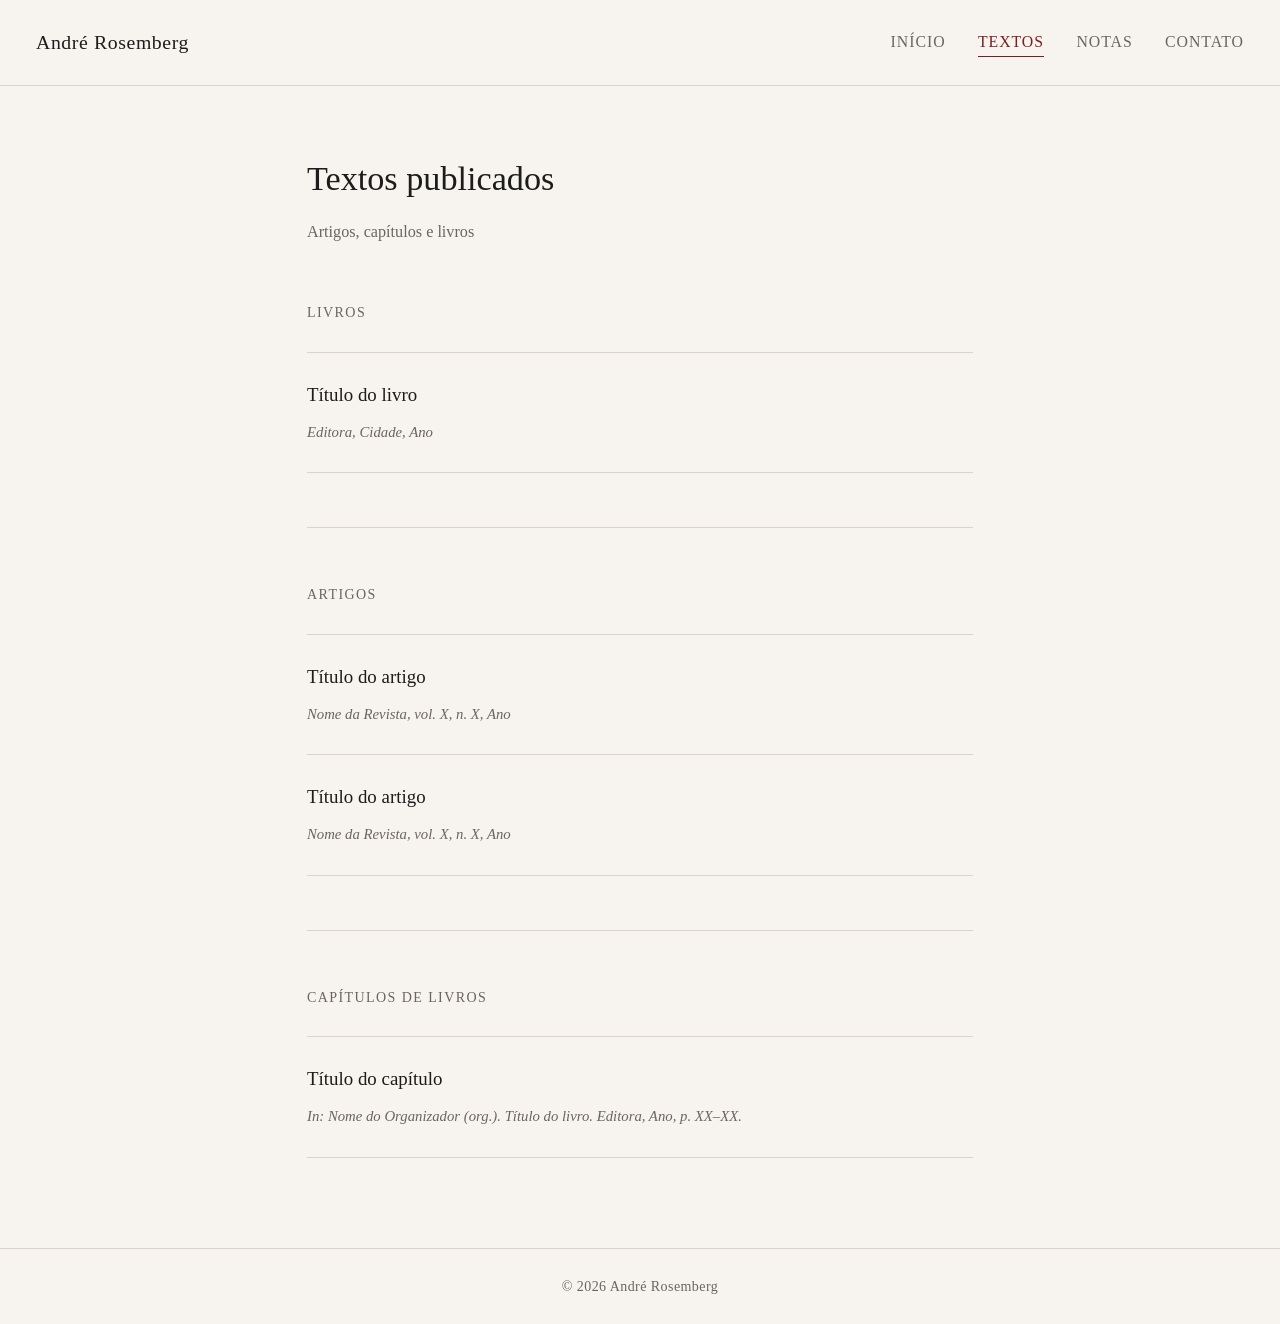
==== textos.html @ 4172d8ec "Add files via upload" ====
<!DOCTYPE html>
<html lang="pt-BR">
<head>
  <meta charset="UTF-8">
  <meta name="viewport" content="width=device-width, initial-scale=1.0">
  <title>Textos — André Rosemberg</title>
  <link rel="stylesheet" href="style.css">
</head>
<body>

<header>
  <a class="site-title" href="index.html">André Rosemberg</a>
  <nav>
    <a href="index.html">Início</a>
    <a href="textos.html" class="ativo">Textos</a>
    <a href="notas.html">Notas</a>
    <a href="contato.html">Contato</a>
  </nav>
</header>

<main>
  <h1 class="page-titulo">Textos publicados</h1>
  <p class="page-subtitulo">Artigos, capítulos e livros</p>

  <p class="secao-label">Livros</p>
  <ul class="lista">
    <li>
      <span class="lista-titulo">Título do livro</span>
      <span class="lista-meta">Editora, Cidade, Ano</span>
    </li>
  </ul>

  <hr class="divisor">

  <p class="secao-label">Artigos</p>
  <ul class="lista">
    <li>
      <a class="lista-titulo" href="#" target="_blank">Título do artigo</a>
      <span class="lista-meta"><em>Nome da Revista</em>, vol. X, n. X, Ano</span>
    </li>
    <li>
      <a class="lista-titulo" href="#" target="_blank">Título do artigo</a>
      <span class="lista-meta"><em>Nome da Revista</em>, vol. X, n. X, Ano</span>
    </li>
  </ul>

  <hr class="divisor">

  <p class="secao-label">Capítulos de livros</p>
  <ul class="lista">
    <li>
      <span class="lista-titulo">Título do capítulo</span>
      <span class="lista-meta">In: Nome do Organizador (org.). <em>Título do livro</em>. Editora, Ano, p. XX–XX.</span>
    </li>
  </ul>
</main>

<footer>
  © <span id="ano"></span> André Rosemberg
</footer>

<script>document.getElementById('ano').textContent = new Date().getFullYear();</script>
</body>
</html>
---- style.css ----
/* ─── Reset & Base ─────────────────────────────────────────── */
*, *::before, *::after { box-sizing: border-box; margin: 0; padding: 0; }

:root {
  --bg:       #f7f4ef;
  --bg-alt:   #efebe3;
  --text:     #1c1c1c;
  --muted:    #6b6560;
  --accent:   #7a1f1f;
  --border:   #d9d3c8;
  --max:      720px;
}

html { font-size: 18px; scroll-behavior: smooth; }

body {
  background: var(--bg);
  color: var(--text);
  font-family: Georgia, 'Times New Roman', serif;
  line-height: 1.75;
  min-height: 100vh;
  display: flex;
  flex-direction: column;
}

/* ─── Header & Nav ──────────────────────────────────────────── */
header {
  border-bottom: 1px solid var(--border);
  padding: 1.4rem 2rem;
  display: flex;
  justify-content: space-between;
  align-items: center;
  gap: 1rem;
  flex-wrap: wrap;
}

.site-title {
  font-size: 1.1rem;
  font-weight: normal;
  letter-spacing: 0.03em;
  color: var(--text);
  text-decoration: none;
}

.site-title:hover { color: var(--accent); }

nav { display: flex; gap: 1.8rem; }

nav a {
  color: var(--muted);
  text-decoration: none;
  font-size: 0.88rem;
  letter-spacing: 0.06em;
  text-transform: uppercase;
  transition: color 0.2s;
}

nav a:hover,
nav a.ativo { color: var(--accent); }

nav a.ativo { border-bottom: 1px solid var(--accent); padding-bottom: 1px; }

/* ─── Main ──────────────────────────────────────────────────── */
main {
  flex: 1;
  width: 100%;
  max-width: var(--max);
  margin: 0 auto;
  padding: 3.5rem 1.5rem 5rem;
}

/* ─── Início ────────────────────────────────────────────────── */
.inicio-nome {
  font-size: 2.8rem;
  font-weight: normal;
  line-height: 1.15;
  margin-bottom: 0.4rem;
  letter-spacing: -0.01em;
}

.inicio-titulo {
  color: var(--muted);
  font-size: 1rem;
  letter-spacing: 0.04em;
  text-transform: uppercase;
  margin-bottom: 2.5rem;
}

.inicio-intro {
  font-size: 1.08rem;
  color: var(--text);
  margin-bottom: 3rem;
  max-width: 600px;
}

.divisor {
  border: none;
  border-top: 1px solid var(--border);
  margin: 3rem 0;
}

.secao-label {
  font-size: 0.78rem;
  letter-spacing: 0.1em;
  text-transform: uppercase;
  color: var(--muted);
  margin-bottom: 1.5rem;
}

/* ─── Listas de textos / notas ──────────────────────────────── */
.lista { list-style: none; }

.lista li {
  padding: 1.4rem 0;
  border-bottom: 1px solid var(--border);
}

.lista li:first-child { border-top: 1px solid var(--border); }

.lista-titulo {
  display: block;
  font-size: 1.05rem;
  color: var(--text);
  text-decoration: none;
  margin-bottom: 0.25rem;
  transition: color 0.2s;
}

.lista-titulo:hover { color: var(--accent); }

.lista-meta {
  font-size: 0.82rem;
  color: var(--muted);
  font-style: italic;
}

/* ─── Página de textos ──────────────────────────────────────── */
.page-titulo {
  font-size: 1.9rem;
  font-weight: normal;
  margin-bottom: 0.5rem;
}

.page-subtitulo {
  color: var(--muted);
  font-size: 0.9rem;
  margin-bottom: 3rem;
}

/* ─── Nota individual ───────────────────────────────────────── */
.nota-cabecalho { margin-bottom: 2.5rem; }

.nota-titulo {
  font-size: 2rem;
  font-weight: normal;
  line-height: 1.25;
  margin-bottom: 0.5rem;
}

.nota-data {
  color: var(--muted);
  font-size: 0.85rem;
  font-style: italic;
}

.nota-corpo { font-size: 1.05rem; }

.nota-corpo p { margin-bottom: 1.4rem; }

.nota-corpo h2 {
  font-size: 1.25rem;
  font-weight: normal;
  margin: 2rem 0 0.75rem;
}

.voltar {
  display: inline-block;
  margin-bottom: 2.5rem;
  font-size: 0.85rem;
  color: var(--muted);
  text-decoration: none;
  letter-spacing: 0.03em;
}

.voltar:hover { color: var(--accent); }

/* ─── Contato ───────────────────────────────────────────────── */
.contato-intro {
  color: var(--muted);
  margin-bottom: 2.5rem;
  font-size: 1rem;
}

form { display: flex; flex-direction: column; gap: 1.2rem; }

label {
  font-size: 0.82rem;
  letter-spacing: 0.05em;
  text-transform: uppercase;
  color: var(--muted);
  display: block;
  margin-bottom: 0.35rem;
}

input, textarea {
  width: 100%;
  background: var(--bg-alt);
  border: 1px solid var(--border);
  border-radius: 2px;
  padding: 0.7rem 0.9rem;
  font-family: Georgia, serif;
  font-size: 0.95rem;
  color: var(--text);
  outline: none;
  transition: border-color 0.2s;
}

input:focus, textarea:focus { border-color: var(--accent); }

textarea { min-height: 160px; resize: vertical; }

button[type="submit"] {
  align-self: flex-start;
  background: var(--accent);
  color: #fff;
  border: none;
  padding: 0.7rem 2rem;
  font-family: Georgia, serif;
  font-size: 0.9rem;
  letter-spacing: 0.05em;
  cursor: pointer;
  border-radius: 2px;
  transition: background 0.2s;
}

button[type="submit"]:hover { background: #5c1515; }

/* ─── Footer ────────────────────────────────────────────────── */
footer {
  border-top: 1px solid var(--border);
  padding: 1.4rem 2rem;
  text-align: center;
  font-size: 0.78rem;
  color: var(--muted);
  letter-spacing: 0.03em;
}

/* ─── Responsivo ────────────────────────────────────────────── */
@media (max-width: 600px) {
  header { padding: 1.2rem 1.2rem; }
  nav { gap: 1.2rem; }
  main { padding: 2.5rem 1.2rem 4rem; }
  .inicio-nome { font-size: 2rem; }
}
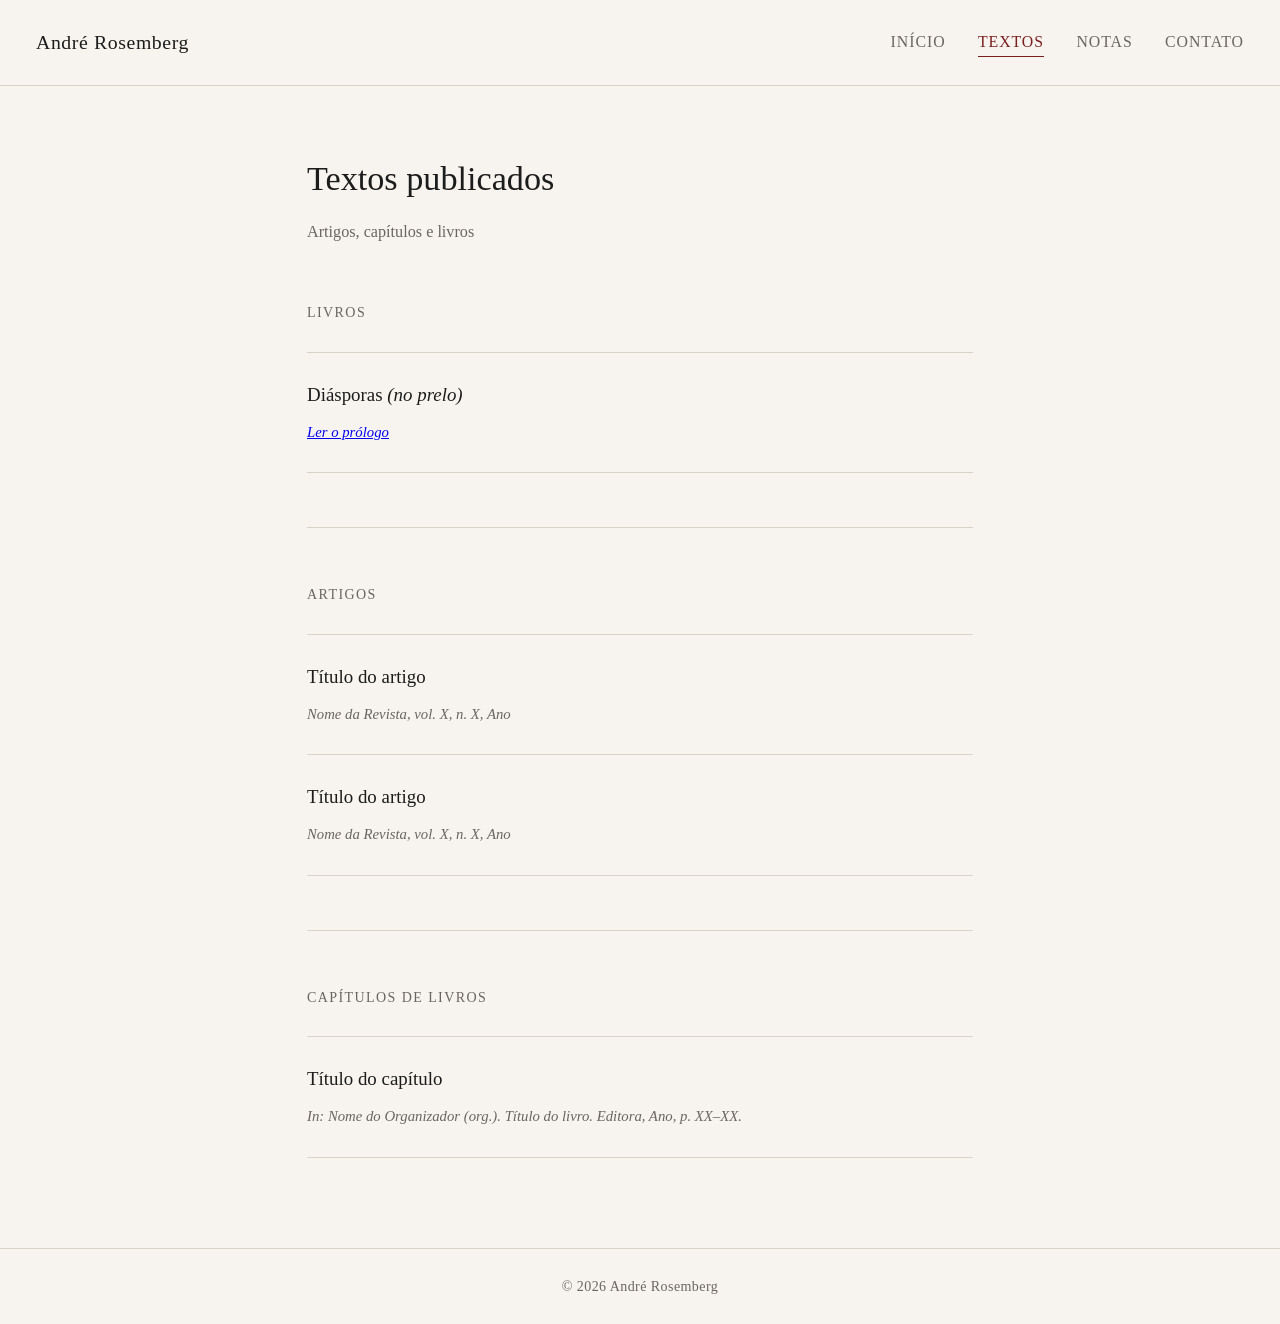
==== commit 89374077: "Update textos.html" ====
--- a/textos.html
+++ b/textos.html
@@ -1,64 +1,69 @@
-<!DOCTYPE html>
-<html lang="pt-BR">
-<head>
-  <meta charset="UTF-8">
-  <meta name="viewport" content="width=device-width, initial-scale=1.0">
-  <title>Textos — André Rosemberg</title>
-  <link rel="stylesheet" href="style.css">
-</head>
-<body>
 
-<header>
-  <a class="site-title" href="index.html">André Rosemberg</a>
-  <nav>
-    <a href="index.html">Início</a>
-    <a href="textos.html" class="ativo">Textos</a>
-    <a href="notas.html">Notas</a>
-    <a href="contato.html">Contato</a>
-  </nav>
-</header>
+  <!DOCTYPE html>
+  <html lang="pt-BR">
+  <head>
+    <meta charset="UTF-8">
+    <meta name="viewport" content="width=device-width, initial-scale=1.0">
+    <title>Textos — André Rosemberg</title>
+    <link rel="stylesheet" href="style.css">
+  </head>
+  <body>
 
-<main>
-  <h1 class="page-titulo">Textos publicados</h1>
-  <p class="page-subtitulo">Artigos, capítulos e livros</p>
+  <header>
+    <a class="site-title" href="index.html">André Rosemberg</a>
+    <nav>
+      <a href="index.html">Início</a>
+      <a href="textos.html" class="ativo">Textos</a>
+      <a href="notas.html">Notas</a>
+      <a href="contato.html">Contato</a>
+    </nav>
+  </header>
 
-  <p class="secao-label">Livros</p>
-  <ul class="lista">
-    <li>
-      <span class="lista-titulo">Título do livro</span>
-      <span class="lista-meta">Editora, Cidade, Ano</span>
-    </li>
-  </ul>
+  <main>
+    <h1 class="page-titulo">Textos publicados</h1>
+    <p class="page-subtitulo">Artigos, capítulos e livros</p>
 
-  <hr class="divisor">
+    <p class="secao-label">Livros</p>
+    <ul class="lista">
+      <li>
+        <span class="lista-titulo">Diásporas <span style="font-weight:normal; font-style:italic;">(no
+  prelo)</span></span>
+        <span class="lista-meta">
+          <a href="diasporas_prologo.pdf" target="_blank">Ler o prólogo</a>
+        </span>
+      </li>
+    </ul>
 
-  <p class="secao-label">Artigos</p>
-  <ul class="lista">
-    <li>
-      <a class="lista-titulo" href="#" target="_blank">Título do artigo</a>
-      <span class="lista-meta"><em>Nome da Revista</em>, vol. X, n. X, Ano</span>
-    </li>
-    <li>
-      <a class="lista-titulo" href="#" target="_blank">Título do artigo</a>
-      <span class="lista-meta"><em>Nome da Revista</em>, vol. X, n. X, Ano</span>
-    </li>
-  </ul>
+    <hr class="divisor">
 
-  <hr class="divisor">
+    <p class="secao-label">Artigos</p>
+    <ul class="lista">
+      <li>
+        <a class="lista-titulo" href="#" target="_blank">Título do artigo</a>
+        <span class="lista-meta"><em>Nome da Revista</em>, vol. X, n. X, Ano</span>
+      </li>
+      <li>
+        <a class="lista-titulo" href="#" target="_blank">Título do artigo</a>
+        <span class="lista-meta"><em>Nome da Revista</em>, vol. X, n. X, Ano</span>
+      </li>
+    </ul>
 
-  <p class="secao-label">Capítulos de livros</p>
-  <ul class="lista">
-    <li>
-      <span class="lista-titulo">Título do capítulo</span>
-      <span class="lista-meta">In: Nome do Organizador (org.). <em>Título do livro</em>. Editora, Ano, p. XX–XX.</span>
-    </li>
-  </ul>
-</main>
+    <hr class="divisor">
 
-<footer>
-  © <span id="ano"></span> André Rosemberg
-</footer>
+    <p class="secao-label">Capítulos de livros</p>
+    <ul class="lista">
+      <li>
+        <span class="lista-titulo">Título do capítulo</span>
+        <span class="lista-meta">In: Nome do Organizador (org.). <em>Título do livro</em>. Editora, Ano, p.
+  XX–XX.</span>
+      </li>
+    </ul>
+  </main>
 
-<script>document.getElementById('ano').textContent = new Date().getFullYear();</script>
-</body>
-</html>
+  <footer>
+    © <span id="ano"></span> André Rosemberg
+  </footer>
+
+  <script>document.getElementById('ano').textContent = new Date().getFullYear();</script>
+  </body>
+  </html>
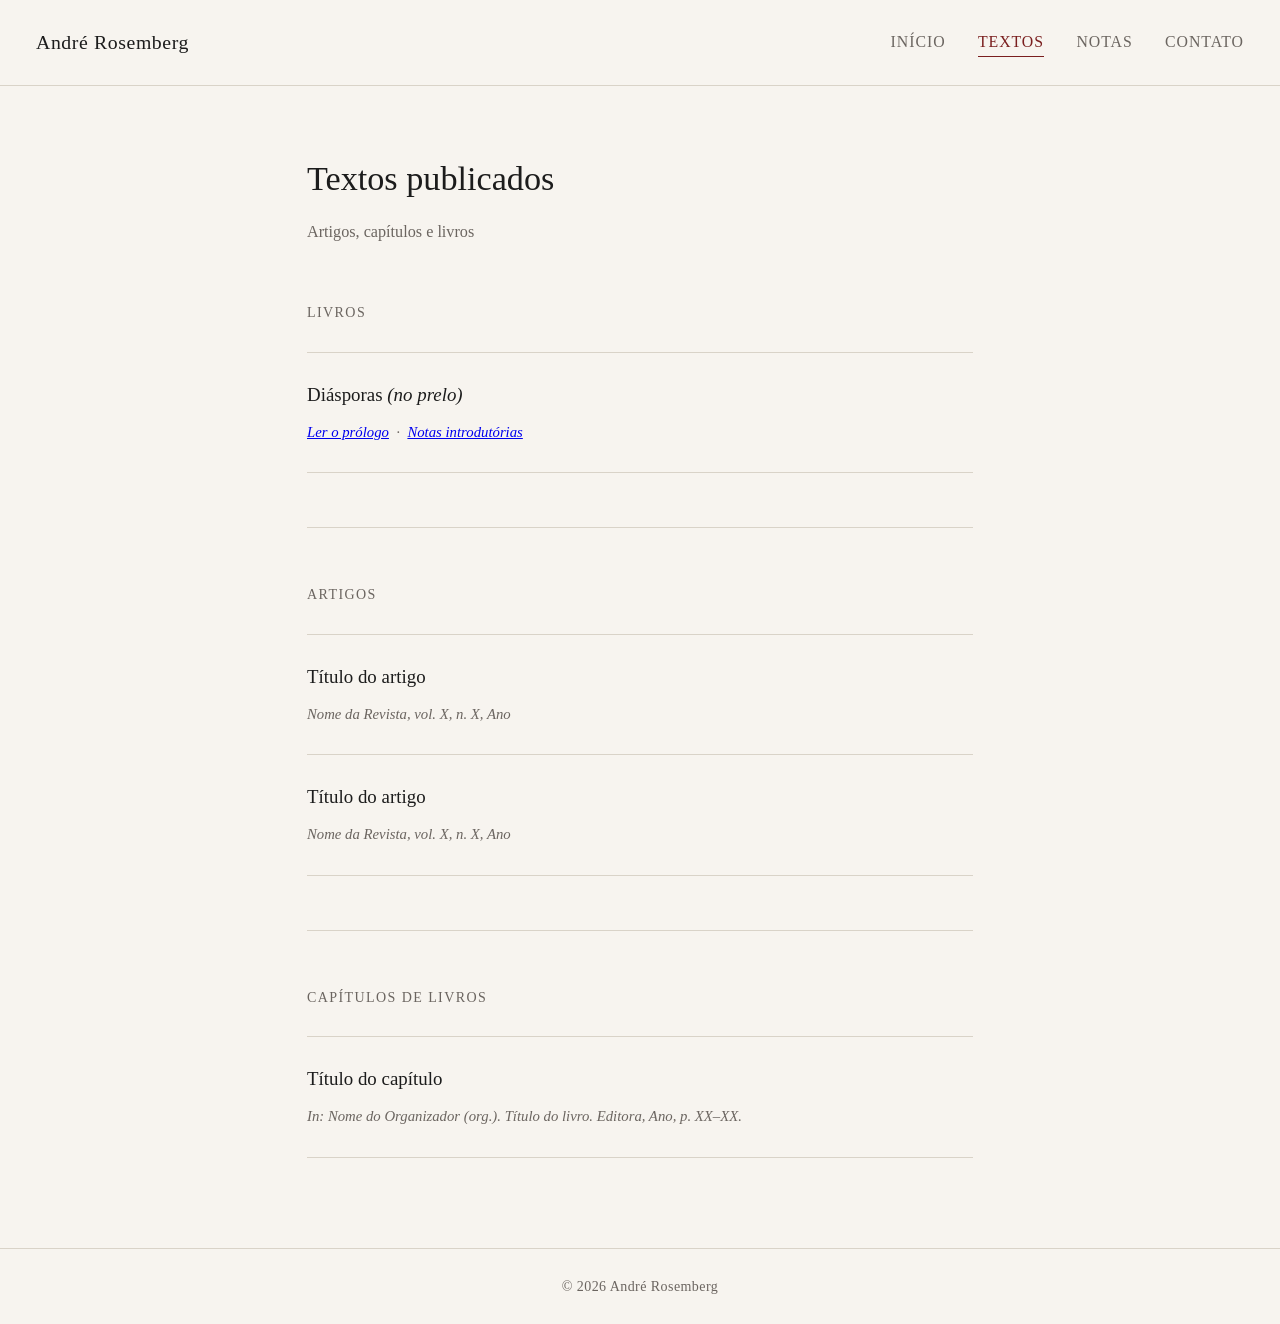
==== commit cad41d6f: "atualiza prologo e adiciona notas introdutorias" ====
--- a/textos.html
+++ b/textos.html
@@ -1,69 +1,67 @@
+<!DOCTYPE html>
+<html lang="pt-BR">
+<head>
+  <meta charset="UTF-8">
+  <meta name="viewport" content="width=device-width, initial-scale=1.0">
+  <title>Textos — André Rosemberg</title>
+  <link rel="stylesheet" href="style.css">
+</head>
+<body>
 
-  <!DOCTYPE html>
-  <html lang="pt-BR">
-  <head>
-    <meta charset="UTF-8">
-    <meta name="viewport" content="width=device-width, initial-scale=1.0">
-    <title>Textos — André Rosemberg</title>
-    <link rel="stylesheet" href="style.css">
-  </head>
-  <body>
+<header>
+  <a class="site-title" href="index.html">André Rosemberg</a>
+  <nav>
+    <a href="index.html">Início</a>
+    <a href="textos.html" class="ativo">Textos</a>
+    <a href="notas.html">Notas</a>
+    <a href="contato.html">Contato</a>
+  </nav>
+</header>
 
-  <header>
-    <a class="site-title" href="index.html">André Rosemberg</a>
-    <nav>
-      <a href="index.html">Início</a>
-      <a href="textos.html" class="ativo">Textos</a>
-      <a href="notas.html">Notas</a>
-      <a href="contato.html">Contato</a>
-    </nav>
-  </header>
+<main>
+  <h1 class="page-titulo">Textos publicados</h1>
+  <p class="page-subtitulo">Artigos, capítulos e livros</p>
 
-  <main>
-    <h1 class="page-titulo">Textos publicados</h1>
-    <p class="page-subtitulo">Artigos, capítulos e livros</p>
+  <p class="secao-label">Livros</p>
+  <ul class="lista">
+    <li>
+      <span class="lista-titulo">Diásporas <span style="font-weight:normal; font-style:italic;">(no prelo)</span></span>
+      <span class="lista-meta">
+        <a href="diasporas_prologo.pdf" target="_blank">Ler o prólogo</a> &nbsp;·&nbsp;
+        <a href="diasporas_notas_introdutorias.pdf" target="_blank">Notas introdutórias</a>
+      </span>
+    </li>
+  </ul>
 
-    <p class="secao-label">Livros</p>
-    <ul class="lista">
-      <li>
-        <span class="lista-titulo">Diásporas <span style="font-weight:normal; font-style:italic;">(no
-  prelo)</span></span>
-        <span class="lista-meta">
-          <a href="diasporas_prologo.pdf" target="_blank">Ler o prólogo</a>
-        </span>
-      </li>
-    </ul>
+  <hr class="divisor">
 
-    <hr class="divisor">
+  <p class="secao-label">Artigos</p>
+  <ul class="lista">
+    <li>
+      <a class="lista-titulo" href="#" target="_blank">Título do artigo</a>
+      <span class="lista-meta"><em>Nome da Revista</em>, vol. X, n. X, Ano</span>
+    </li>
+    <li>
+      <a class="lista-titulo" href="#" target="_blank">Título do artigo</a>
+      <span class="lista-meta"><em>Nome da Revista</em>, vol. X, n. X, Ano</span>
+    </li>
+  </ul>
 
-    <p class="secao-label">Artigos</p>
-    <ul class="lista">
-      <li>
-        <a class="lista-titulo" href="#" target="_blank">Título do artigo</a>
-        <span class="lista-meta"><em>Nome da Revista</em>, vol. X, n. X, Ano</span>
-      </li>
-      <li>
-        <a class="lista-titulo" href="#" target="_blank">Título do artigo</a>
-        <span class="lista-meta"><em>Nome da Revista</em>, vol. X, n. X, Ano</span>
-      </li>
-    </ul>
+  <hr class="divisor">
 
-    <hr class="divisor">
+  <p class="secao-label">Capítulos de livros</p>
+  <ul class="lista">
+    <li>
+      <span class="lista-titulo">Título do capítulo</span>
+      <span class="lista-meta">In: Nome do Organizador (org.). <em>Título do livro</em>. Editora, Ano, p. XX–XX.</span>
+    </li>
+  </ul>
+</main>
 
-    <p class="secao-label">Capítulos de livros</p>
-    <ul class="lista">
-      <li>
-        <span class="lista-titulo">Título do capítulo</span>
-        <span class="lista-meta">In: Nome do Organizador (org.). <em>Título do livro</em>. Editora, Ano, p.
-  XX–XX.</span>
-      </li>
-    </ul>
-  </main>
+<footer>
+  © <span id="ano"></span> André Rosemberg
+</footer>
 
-  <footer>
-    © <span id="ano"></span> André Rosemberg
-  </footer>
-
-  <script>document.getElementById('ano').textContent = new Date().getFullYear();</script>
-  </body>
-  </html>
+<script>document.getElementById('ano').textContent = new Date().getFullYear();</script>
+</body>
+</html>
